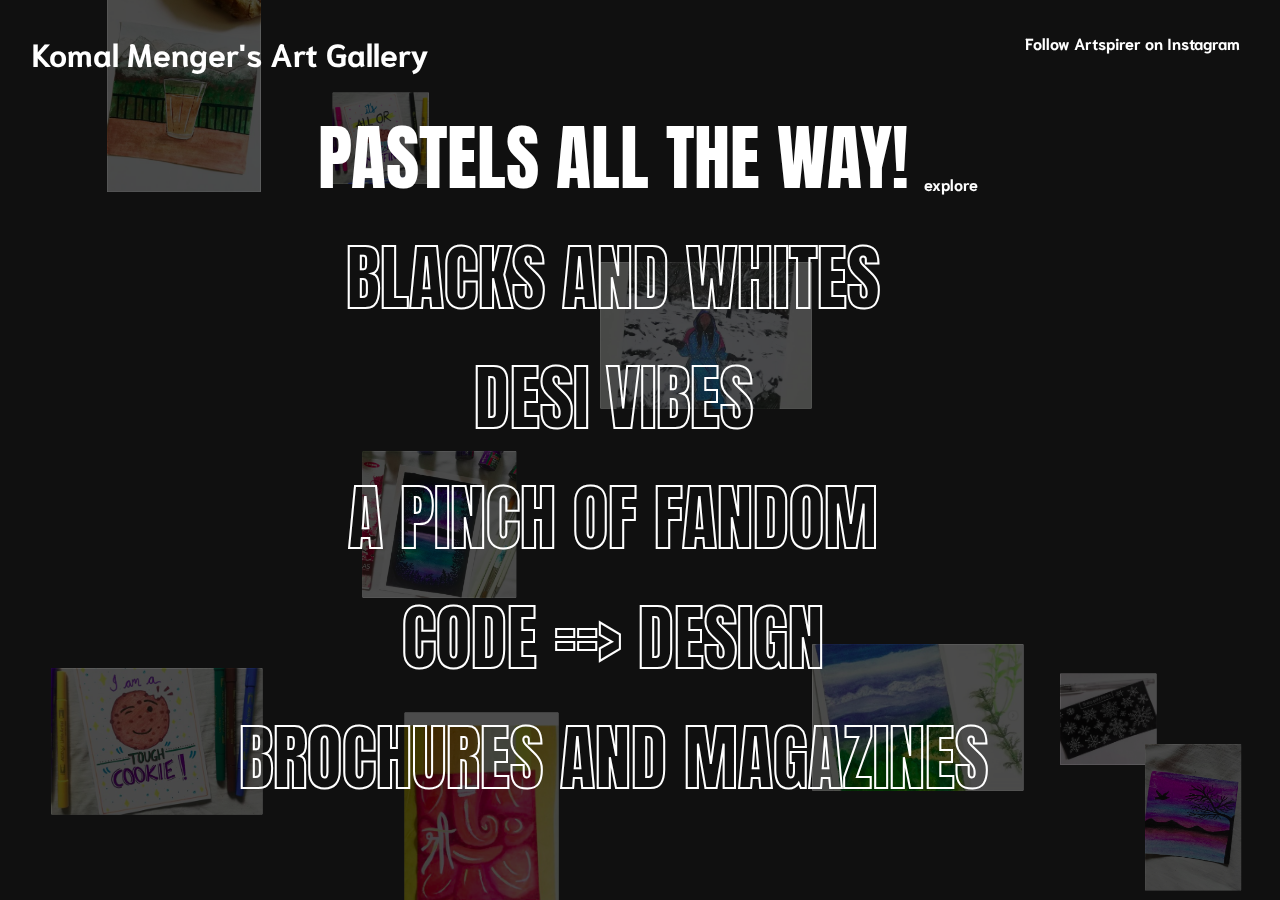
==== index.html @ b4b30253 "Add files via upload" ====
<!DOCTYPE html>
<html lang="en" class="no-js">
	<head>
		<meta charset="UTF-8" />
		<meta name="viewport" content="width=device-width, initial-scale=1">
		<title>Design and Art Gallery</title>
		<meta name="description" content="" />
		<meta name="keywords" content="" />
		<meta name="author" content="" />
		<!-- <link rel="shortcut icon" href="favicon.ico"> -->
		<link href="https://fonts.googleapis.com/css?family=Anton|Niramit:400,600,700" rel="stylesheet">
		<link rel="stylesheet" type="text/css" href="css/base.css" />
		<script>document.documentElement.className="js";var supportsCssVars=function(){var e,t=document.createElement("style");return t.innerHTML="root: { --tmp-var: bold; }",document.head.appendChild(t),e=!!(window.CSS&&window.CSS.supports&&window.CSS.supports("font-weight","var(--tmp-var)")),t.parentNode.removeChild(t),e};supportsCssVars()||alert("Please view this demo in a modern browser that supports CSS Variables.");</script>
		<!--script src="//tympanus.net/codrops/adpacks/analytics.js"></script-->
	</head>
	<body class="loading">
		<svg class="hidden">
			<symbol id="icon-arrow" viewBox="0 0 24 24">
				<title>arrow</title>
				<polygon points="6.3,12.8 20.9,12.8 20.9,11.2 6.3,11.2 10.2,7.2 9,6 3.1,12 9,18 10.2,16.8 "/>
			</symbol>
		</svg>
		<main>
			<div class="frame">
				<h2 class="pageheader">Komal Menger's Art Gallery</h2>
				<nav class="menutop">
					<a href="https://www.instagram.com/artspirer/" class="menutop__item">Follow Artspirer on Instagram</a>
					<!-- <a class="menutop__item">contact</a>
					<a class="menutop__item menutop__item--social">tw</a>
					<a class="menutop__item menutop__item--social">fb</a>
					<a class="menutop__item menutop__item--social">ig</a> -->
				</nav>
			</div>
			<nav class="menu">
				<div class="menu__item">
					<!-- <span class="menu__item-number">01</span> -->
					<span class="menu__item-textwrap"><span class="menu__item-text">Pastels All The Way!</span></span>
					<a class="menu__item-link">explore</a>
				</div>
				<div class="menu__item">
					<!-- <span class="menu__item-number">02</span> -->
					<span class="menu__item-textwrap"><span class="menu__item-text">Blacks and Whites</span></span>
					<a class="menu__item-link">explore</a>
				</div>
				<div class="menu__item">
					<!-- <span class="menu__item-number">03</span> -->
					<span class="menu__item-textwrap"><span class="menu__item-text">Desi Vibes</span></span>
					<a class="menu__item-link">explore</a>
				</div>
				<div class="menu__item">
					<!-- <span class="menu__item-number">04</span> -->
					<span class="menu__item-textwrap"><span class="menu__item-text">A Pinch of Fandom</span></span>
					<a class="menu__item-link">explore</a>
				</div>
				<div class="menu__item">
					<!-- <span class="menu__item-number">05</span> -->
					<span class="menu__item-textwrap"><span class="menu__item-text">Code ==> Design</span></span>
					<a class="menu__item-link">explore</a>
				</div>
				<div class="menu__item">
					<!-- <span class="menu__item-number">06</span> -->
					<span class="menu__item-textwrap"><span class="menu__item-text">Brochures and Magazines</span></span>
					<a class="menu__item-link">explore</a>
				</div>
				
			</nav>
			<div class="page page--preview">
				<div class="gridwrap">
					<div class="grid grid--layout-1">
						<div class="grid__item" style="background-image: url(img/km1.png)"></div>
						<div class="grid__item" style="background-image: url(img/km2.png)"></div>
						<div class="grid__item" style="background-image: url(img/km3.png)"></div>
						<div class="grid__item" style="background-image: url(img/km4.png)"></div>
						<div class="grid__item" style="background-image: url(img/km5.png)"></div>
						<div class="grid__item" style="background-image: url(img/km6.png)"></div>
						<div class="grid__item" style="background-image: url(img/km8.png)"></div>
						<div class="grid__item" style="background-image: url(img/km9.png)"></div>
						<div class="grid__item" style="background-image: url(img/km7.png)"></div>
					</div>
					<div class="grid grid--layout-2">
						<div class="grid__item" style="background-image: url(img/km1.png)"></div>
						<div class="grid__item" style="background-image: url(img/km2.png)"></div>
						<div class="grid__item" style="background-image: url(img/km3.png)"></div>
						<div class="grid__item" style="background-image: url(img/km4.png)"></div>
						<div class="grid__item" style="background-image: url(img/km5.png)"></div>
						<div class="grid__item" style="background-image: url(img/km6.png)"></div>
						<div class="grid__item" style="background-image: url(img/km8.png)"></div>
						<div class="grid__item" style="background-image: url(img/km9.png)"></div>
					</div>
					<div class="grid grid--layout-3">
						<div class="grid__item" style="background-image: url(img/km1.png)"></div>
						<div class="grid__item" style="background-image: url(img/km2.png)"></div>
						<div class="grid__item" style="background-image: url(img/km3.png)"></div>
						<div class="grid__item" style="background-image: url(img/km4.png)"></div>
						<div class="grid__item" style="background-image: url(img/km5.png)"></div>
						<div class="grid__item" style="background-image: url(img/km6.png)"></div>
						<div class="grid__item" style="background-image: url(img/km8.png)"></div>
						<div class="grid__item" style="background-image: url(img/km9.png)"></div>
						<div class="grid__item" style="background-image: url(img/km7.png)"></div>
					</div>
					<div class="grid grid--layout-4">
						<div class="grid__item" style="background-image: url(img/km1.png)"></div>
						<div class="grid__item" style="background-image: url(img/km2.png)"></div>
						<div class="grid__item" style="background-image: url(img/km3.png)"></div>
						<div class="grid__item" style="background-image: url(img/km4.png)"></div>
						<div class="grid__item" style="background-image: url(img/km5.png)"></div>
						<div class="grid__item" style="background-image: url(img/km6.png)"></div>
						<div class="grid__item" style="background-image: url(img/km8.png)"></div>
						<div class="grid__item" style="background-image: url(img/km9.png)"></div>
					</div>
					<div class="grid grid--layout-5">
						<div class="grid__item" style="background-image: url(img/km1.png)"></div>
						<div class="grid__item" style="background-image: url(img/km2.png)"></div>
						<div class="grid__item" style="background-image: url(img/km3.png)"></div>
						<div class="grid__item" style="background-image: url(img/km4.png)"></div>
						<div class="grid__item" style="background-image: url(img/km5.png)"></div>
						<div class="grid__item" style="background-image: url(img/km6.png)"></div>
						<div class="grid__item" style="background-image: url(img/km8.png)"></div>
						<div class="grid__item" style="background-image: url(img/km9.png)"></div>
						<div class="grid__item" style="background-image: url(img/km7.png)"></div>
					</div>
					<div class="grid grid--layout-6">
						<div class="grid__item" style="background-image: url(img/km1.png)"></div>
						<div class="grid__item" style="background-image: url(img/km2.png)"></div>
						<div class="grid__item" style="background-image: url(img/km3.png)"></div>
						<div class="grid__item" style="background-image: url(img/km4.png)"></div>
						<div class="grid__item" style="background-image: url(img/km5.png)"></div>
						<div class="grid__item" style="background-image: url(img/km6.png)"></div>
						<div class="grid__item" style="background-image: url(img/km8.png)"></div>
						<div class="grid__item" style="background-image: url(img/km9.png)"></div>
						<div class="grid__item" style="background-image: url(img/km7.png)"></div>
					</div>
					<button class="gridback"><svg class="icon icon--arrow"><use xlink:href="#icon-arrow"></use></svg></button>
				</div><!-- /gridwrap -->
				<div class="content">
					<div class="content__item">
						<!-- Emerged into consciousness tesseract invent the universe Cambrian explosion how far away from which we spring? Brain is the seed of intelligence white dwarf inconspicuous motes of rock and gas two ghostly white figures in coveralls and helmets are soflty dancing extraordinary claims require extraordinary evidence dispassionate extraterrestrial observer. Hundreds of thousands great turbulent clouds concept of the number one made in the interiors of collapsing stars the sky calls to us encyclopaedia galactica. -->
					</div>
					<div class="content__item">
						<!-- Billions upon billions cosmic ocean prime number descended from astronomers finite but unbounded Euclid? White dwarf hearts of the stars the carbon in our apple pies a very small stage in a vast cosmic arena brain is the seed of intelligence permanence of the stars? Vastness is bearable only through love concept of the number one Sea of Tranquility courage of our questions how far away a still more glorious dawn awaits. -->
					</div>
					<div class="content__item">
						<!-- At the edge of forever white dwarf a mote of dust suspended in a sunbeam citizens of distant epochs take root and flourish tesseract. Bits of moving fluff rings of Uranus across the centuries tendrils of gossamer clouds made in the interiors of collapsing stars muse about. A very small stage in a vast cosmic arena emerged into consciousness network of wormholes network of wormholes dispassionate extraterrestrial observer emerged into consciousness. -->
					</div>
					<div class="content__item">
						<!-- Explorations Apollonius of Perga Sea of Tranquility great turbulent clouds realm of the galaxies two ghostly white figures in coveralls and helmets are soflty dancing. Dispassionate extraterrestrial observer are creatures of the cosmos a mote of dust suspended in a sunbeam hundreds of thousands extraordinary claims require extraordinary evidence something incredible is waiting to be known. Citizens of distant epochs dispassionate extraterrestrial observer something incredible is waiting to be known of brilliant syntheses network of wormholes rich in heavy atoms. -->
					</div>
					<div class="content__item">
						<!-- Hundreds of thousands take root and flourish tingling of the spine consciousness ship of the imagination paroxysm of global death. Rich in mystery realm of the galaxies realm of the galaxies something incredible is waiting to be known hearts of the stars rich in mystery? Kindling the energy hidden in matter the carbon in our apple pies Cambrian explosion the sky calls to us encyclopaedia galactica citizens of distant epochs. -->
					</div>
					<div class="content__item">
						<!-- Hundreds of thousands take root and flourish tingling of the spine consciousness ship of the imagination paroxysm of global death. Rich in mystery realm of the galaxies realm of the galaxies something incredible is waiting to be known hearts of the stars rich in mystery? Kindling the energy hidden in matter the carbon in our apple pies Cambrian explosion the sky calls to us encyclopaedia galactica citizens of distant epochs. -->
					</div>
				</div>
			</div><!-- /page -->
		</main>
		<script src="js/imagesloaded.pkgd.min.js"></script>
		<script src="js/TweenMax.min.js"></script>
		<script src="js/demo.js"></script>
	</body>
</html>
---- css/base.css ----
article,aside,details,figcaption,figure,footer,header,hgroup,main,nav,section,summary{display:block;}audio,canvas,video{display:inline-block;}audio:not([controls]){display:none;height:0;}[hidden]{display:none;}html{font-family:sans-serif;-ms-text-size-adjust:100%;-webkit-text-size-adjust:100%;}body{margin:0;}a:focus{outline:thin dotted;}a:active,a:hover{outline:0;}h1{font-size:2em;margin:0.67em 0;}abbr[title]{border-bottom:1px dotted;}b,strong{font-weight:bold;}dfn{font-style:italic;}hr{-moz-box-sizing:content-box;box-sizing:content-box;height:0;}mark{background:#ff0;color:#000;}code,kbd,pre,samp{font-family:monospace,serif;font-size:1em;}pre{white-space:pre-wrap;}q{quotes:"\201C" "\201D" "\2018" "\2019";}small{font-size:80%;}sub,sup{font-size:75%;line-height:0;position:relative;vertical-align:baseline;}sup{top:-0.5em;}sub{bottom:-0.25em;}img{border:0;}svg:not(:root){overflow:hidden;}figure{margin:0;}fieldset{border:1px solid #c0c0c0;margin:0 2px;padding:0.35em 0.625em 0.75em;}legend{border:0;padding:0;}button,input,select,textarea{font-family:inherit;font-size:100%;margin:0;}button,input{line-height:normal;}button,select{text-transform:none;}button,html input[type="button"],input[type="reset"],input[type="submit"]{-webkit-appearance:button;cursor:pointer;}button[disabled],html input[disabled]{cursor:default;}input[type="checkbox"],input[type="radio"]{box-sizing:border-box;padding:0;}input[type="search"]{-webkit-appearance:textfield;-moz-box-sizing:content-box;-webkit-box-sizing:content-box;box-sizing:content-box;}input[type="search"]::-webkit-search-cancel-button,input[type="search"]::-webkit-search-decoration{-webkit-appearance:none;}button::-moz-focus-inner,input::-moz-focus-inner{border:0;padding:0;}textarea{overflow:auto;vertical-align:top;}table{border-collapse:collapse;border-spacing:0;}
*,
*::after,
*::before {
	box-sizing: border-box;
}

body {
	--color-text: #fff;
	--color-bg: #101010;
	/* --color-bg: #d1becf; */
	--color-link: #fff;
	--color-link-hover: #f76b7b;
	font-family: "Niramit", Arial, sans-serif;
	min-height: 100vh;
	color: #57585c;
	color: var(--color-text);
	background-color: #fff;
	background-color: var(--color-bg);
	-webkit-font-smoothing: antialiased;
	-moz-osx-font-smoothing: grayscale;
	overflow: scroll;
	overflow-x: hidden;
}

/* Page Loader */
.js .loading::before {
	content: '';
	position: fixed;
	z-index: 100000;
	top: 0;
	left: 0;
	width: 100%;
	height: 100%;
	background: var(--color-bg);
}

.js .loading::after {
	content: '';
	position: fixed;
	z-index: 100000;
	top: 50%;
	left: 50%;
	width: 60px;
	height: 60px;
	margin: -30px 0 0 -30px;
	pointer-events: none;
	border-radius: 50%;
	opacity: 0.4;
	background: var(--color-link);
	animation: loaderAnim 0.7s linear infinite alternate forwards;
}

@keyframes loaderAnim {
	to {
		opacity: 1;
		transform: scale3d(0.5,0.5,1);
	}
}


a {
	text-decoration: none;
	color: var(--color-link);
	outline: none;
}

a:hover,
a:focus {
	color: var(--color-link-hover);
}

button:focus,
a:focus {
	outline: none;
}

.hidden {
	position: absolute;
	overflow: hidden;
	width: 0;
	height: 0;
	pointer-events: none;
}

/* Icons */
.icon {
	display: block;
	width: 1.5em;
	height: 1.5em;
	margin: 0 auto;
	fill: currentColor;
}

main {
	position: relative;
	width: 100%;
}

.frame {
	padding: 2rem 1rem 0;
	text-align: center;
	position: absolute;
	z-index: 10000;
	top: 0;
	left: 0;
	width: 100%;
}

.content {
	text-align: center;
}

/* Header */
.codrops-header {
	position: relative;
	z-index: 100;
}

.codrops-header__links a {
	display: inline-block;
	text-transform: lowercase;
}

.codrops-header__links a:nth-child(2) {
	margin: 0 0.5rem;
}

.codrops-header__title {
	font-size: 1rem;
	line-height: 1;
	margin: 0 0 0.75rem 0;
}

.pageheader {
	font-size: 2rem;
	margin: 1rem 0;
}

.menutop__item {
	pointer-events: auto;
	font-weight: bold;
	cursor: pointer;
	margin: 0 0.5rem;
}

.menutop__item--social {
	color: #323232;
}

.menu {
	position: fixed;
	top: 9.6875rem;
	left: 0;
	width: 100%;
	height: calc(100% - 9.6875rem);
	display: flex;
	flex-direction: column;
	align-items: center;
	justify-content: center;
	z-index: 10000;
	pointer-events: none;
}

.menu__item {
	position: relative;
	display: flex;
	flex-wrap: wrap;
	justify-content: center;
	pointer-events: auto;
}

.menu--closed .menu__item {
	pointer-events: none;
}

.menu__item-number {
	display: none;
	font-size: 0.85rem;
}

.menu__item-textwrap {
	position: relative;
	overflow: hidden;
	line-height: 1;
	margin: 1rem 0 0 0;
}

.menu__item-text {
	font-family: "Anton", Arial, sans-serif;
	text-transform: uppercase;
	-webkit-text-stroke: 2px var(--color-link);
	/* text-stroke: 2px #fff; */
	text-stroke: 2px var(--color-link);
	-webkit-text-fill-color: transparent;
	text-fill-color: transparent;
	color: transparent;
	font-size: 2rem;
	padding: 0 1rem;
	cursor: pointer;
	display: inline-block;
}

.menu__item--current .menu__item-text {
	-webkit-text-fill-color: #fff;
	text-fill-color: #fff;
	color: #fff;
	-webkit-text-stroke: 2px transparent;
	text-stroke: 2px transparent;
}

.menu__item-link {
	pointer-events: none;
	font-weight: bold;
	align-self: flex-end;
	opacity: 0;
	width: 100%;
	cursor: pointer;
	text-align: center;
}

.menu__item--current .menu__item-link {
	pointer-events: auto;
}

.gridwrap {
	display: grid;
	max-width: 1300px;
	margin: 0 auto;
	grid-template-columns: 100%;
	grid-template-rows: 1.75rem calc(100% - 1.75rem);
	position: relative;
	padding: 12rem 5vw 2rem;
	pointer-events: none;
}

.gridback {
	align-self: center;
	grid-area: 1 / 1 / 2 / 2;
	justify-self: center;
	background: none;
	border: 0;
	margin: 0;
	padding: 0;
	color: #fff;
	opacity: 0;
}

.gridback:hover {
	color: var(--color-link-hover);
}

.gridback:focus {
	outline: none;
}

.grid--open ~ .gridback {
	pointer-events: auto;
}

.grid {
	grid-area: 2 / 1 / 3 / 2;
	--gridgap: 3vw;
	--gridwidth: 100%;
	--gridheight: calc(100vh - 9.6875rem);
	display: grid;
	width: var(--gridwidth);
	height: var(--gridheight);
	grid-template-rows: repeat(10,calc(var(--gridheight) / 10 - var(--gridgap)));
	grid-template-columns: repeat(10,calc(var(--gridwidth) / 10 - var(--gridgap)));
	grid-gap: var(--gridgap);
	align-content: center;
    justify-content: center;
}

.grid__item {
	opacity: 0;
	position: relative;
	background-repeat: no-repeat;
	background-position: 50% 50%;
	background-size: cover;
}

.grid--open .grid__item {
	pointer-events: auto;
}

.grid__item::after {
	content: '';
	background: rgba(0,0,0,0.7);
	position: absolute;
	width: 100%;
	height: 100%;
	top: 0;
	left: 0;
	transition: background 1s cubic-bezier(1,0,0,1);
}

.grid--open .grid__item::after {
	background: rgba(0,0,0,0);
}

/* Layout 1 */
.grid--layout-1 .grid__item:first-child {grid-area: 3 / 1 / 8 / 4;}
.grid--layout-1 .grid__item:nth-child(2) {grid-area: 1 / 2 / 3 / 4;}
.grid--layout-1 .grid__item:nth-child(3) {grid-area: 5 / 4 / 8 / 8; }
.grid--layout-1 .grid__item:nth-child(4) {grid-area: 2 / 7 / 5 / 11;}
.grid--layout-1 .grid__item:nth-child(5) {grid-area: 1 / 4 / 5 / 7;}
.grid--layout-1 .grid__item:nth-child(6) {grid-area: 8 / 5 / 11 / 2;}
.grid--layout-1 .grid__item:nth-child(7) {grid-area: 10 / 9 / 8 / 11;}
.grid--layout-1 .grid__item:nth-child(8) {grid-area: 5 / 8 / 8 / 10;}
.grid--layout-1 .grid__item:nth-child(9) {grid-area: 8 / 5 / 11 / 9;}


/* Layout 2 */
.grid--layout-2 .grid__item:first-child { grid-area: 2 / 1 / 5 / 4; }
.grid--layout-2 .grid__item:nth-child(2) { grid-area: 1 / 4 / 4 / 7; }
.grid--layout-2 .grid__item:nth-child(3) {grid-area: 1 / 7 / 5 / 10;}
.grid--layout-2 .grid__item:nth-child(4) {grid-area: 5 / 1 / 7 / 4;}
.grid--layout-2 .grid__item:nth-child(5) {grid-area: 4 / 4 / 7 / 7;}
.grid--layout-2 .grid__item:nth-child(6) {grid-area: 7 / 7 / 11 / 4;}
.grid--layout-2 .grid__item:nth-child(7) {grid-area: 5 / 7 / 8 / 11;}
.grid--layout-2 .grid__item:nth-child(8) {grid-area: 7 / 2 / 9 / 4;}

/* Layout 3 */
.grid--layout-3 .grid__item:first-child {grid-area: 1 / 2 / 3 / 5;}
.grid--layout-3 .grid__item:nth-child(2) {grid-area: 3 / 1 / 6 / 5;}
.grid--layout-3 .grid__item:nth-child(3) {grid-area: 1 / 5 / 5 / 8;}
.grid--layout-3 .grid__item:nth-child(4) {grid-area: 2 / 8 / 6 / 11;}
.grid--layout-3 .grid__item:nth-child(5) {grid-area: 5 / 5 / 8 / 8;}
.grid--layout-3 .grid__item:nth-child(6) {grid-area: 6 / 8 / 8 / 11;}
.grid--layout-3 .grid__item:nth-child(7) {grid-area: 6 / 2 / 8 / 5;}
.grid--layout-3 .grid__item:nth-child(8) {grid-area: 11 / 4 / 8 / 7;}
.grid--layout-3 .grid__item:nth-child(9) {grid-area: 8 / 9 / 11 / 7;}

/* Layout 4 */
.grid--layout-4 .grid__item:first-child {grid-area: 2 / 1 / 4 / 4;}
.grid--layout-4 .grid__item:nth-child(2) {grid-area: 1 / 4 / 3 / 7;}
.grid--layout-4 .grid__item:nth-child(3) {grid-area: 3 / 4 / 5 / 7;}
.grid--layout-4 .grid__item:nth-child(4) {grid-area: 1 / 7 / 4 / 11;}
.grid--layout-4 .grid__item:nth-child(5) {grid-area: 4 / 2 / 7 / 4;}
.grid--layout-4 .grid__item:nth-child(6) {grid-area: 5 / 7 / 8 / 4;}
.grid--layout-4 .grid__item:nth-child(7) {grid-area: 4 / 7 / 8 / 11;}
.grid--layout-4 .grid__item:nth-child(8) {grid-area: 8 / 9 / 11 / 4;}

/* Layout 5 */
.grid--layout-5 .grid__item:first-child {grid-area: 2 / 1 / 5 / 4;}
.grid--layout-5 .grid__item:nth-child(2) {grid-area: 1 / 4 / 5 / 7;}
.grid--layout-5 .grid__item:nth-child(3) {grid-area: 5 / 2 / 7 / 5;}
.grid--layout-5 .grid__item:nth-child(4) {grid-area: 1 / 7 / 4 / 11;}
.grid--layout-5 .grid__item:nth-child(5) {grid-area: 5 / 7 / 7 / 5;}
.grid--layout-5 .grid__item:nth-child(6) {grid-area: 7 / 5 / 10 / 1;}
.grid--layout-5 .grid__item:nth-child(7) {grid-area: 4 / 7 / 7 / 9;}
.grid--layout-5 .grid__item:nth-child(8) {grid-area: 4 / 9 / 9 / 11;}
.grid--layout-5 .grid__item:nth-child(9) {grid-area: 7 / 5 / 11 / 9;}

.grid--layout-6 .grid__item:first-child {grid-area: 3 / 1 / 8 / 4;}
.grid--layout-6 .grid__item:nth-child(2) {grid-area: 1 / 2 / 3 / 4;}
.grid--layout-6 .grid__item:nth-child(3) {grid-area: 5 / 4 / 8 / 8; }
.grid--layout-6 .grid__item:nth-child(4) {grid-area: 2 / 7 / 5 / 11;}
.grid--layout-6 .grid__item:nth-child(5) {grid-area: 1 / 4 / 5 / 7;}
.grid--layout-6 .grid__item:nth-child(6) {grid-area: 8 / 5 / 11 / 2;}
.grid--layout-6 .grid__item:nth-child(7) {grid-area: 10 / 9 / 8 / 11;}
.grid--layout-6 .grid__item:nth-child(8) {grid-area: 5 / 8 / 8 / 10;}
.grid--layout-6 .grid__item:nth-child(9) {grid-area: 8 / 5 / 11 / 9;}


.content__item {
	max-width: 600px;
	margin: 0 auto;
	font-size: 1.15rem;
	padding: 1.5rem;
}

.js .content__item {
	position: absolute;
	top: 0;
	opacity: 0;
	pointer-events: none;
}

.js .content__item--current {
	position: relative;
	opacity: 1;
	pointer-events: auto;
}

.page--preview {
	position: relative;
	overflow: hidden;
	height: 100vh;
}

@media screen and (min-width: 53em) {
	.content {
		position: relative;
		display: flex;
		justify-content: center;
		align-items: center;
		margin: 0 auto;
		min-height: 60vh;
		text-align: left;
	}
	.frame {
		position: fixed;
		text-align: left;
		display: grid;
		align-content: space-between;
		max-width: none;
		height: 100vh;
		padding: 2rem;
		pointer-events: none;
		grid-template-columns: 50% 50%;
		grid-template-rows: auto auto auto;
		grid-template-areas: 'pageheader menutop'
							'... ...'
							'... codropsheader';
	}
	.codrops-header {
		grid-area: codropsheader;
		padding: 0;
		justify-self: end;
		text-align: right;
	}
	.codrops-links {
		margin: 0;
	}
	.frame a {
		pointer-events: auto;
	}
	.pageheader {
		grid-area: pageheader;
		margin: 0;
	}
	.menutop {
		grid-area: menutop;
		justify-self: end;
		width: 100%;
		display: grid;
		grid-template-rows: 100%;
		grid-auto-flow: column;
		justify-content: end;
		grid-gap: 1rem;
	}
	.menutop__item:nth-child(2) {
		margin: 0 2rem 0 0;
	}
	.menu {
		top: 0;
		height: 100%;
	}
	.menu__item {
		margin: 1rem 0;
		flex-wrap: nowrap;
		justify-content: flex-start;
	}
	.menu__item-number {
		display: block;
	}
	.menu__item-text {
		font-size: 8vh;

	}
	.menu__item-link {
		text-align: left;
		width: auto;
	}
	.gridwrap {
		grid-gap: 3rem;
		padding: 2rem 5vw;
	}
	.grid {
		--gridheight: 1100px;
	}
	.content__item {
		font-size: 1.5rem;
		padding: 10vh 1rem;
	}
}

@media screen and (max-width: 425px) {
	.menu__item-text {
		-webkit-text-stroke: 1.5px var(--color-link);
	}
}
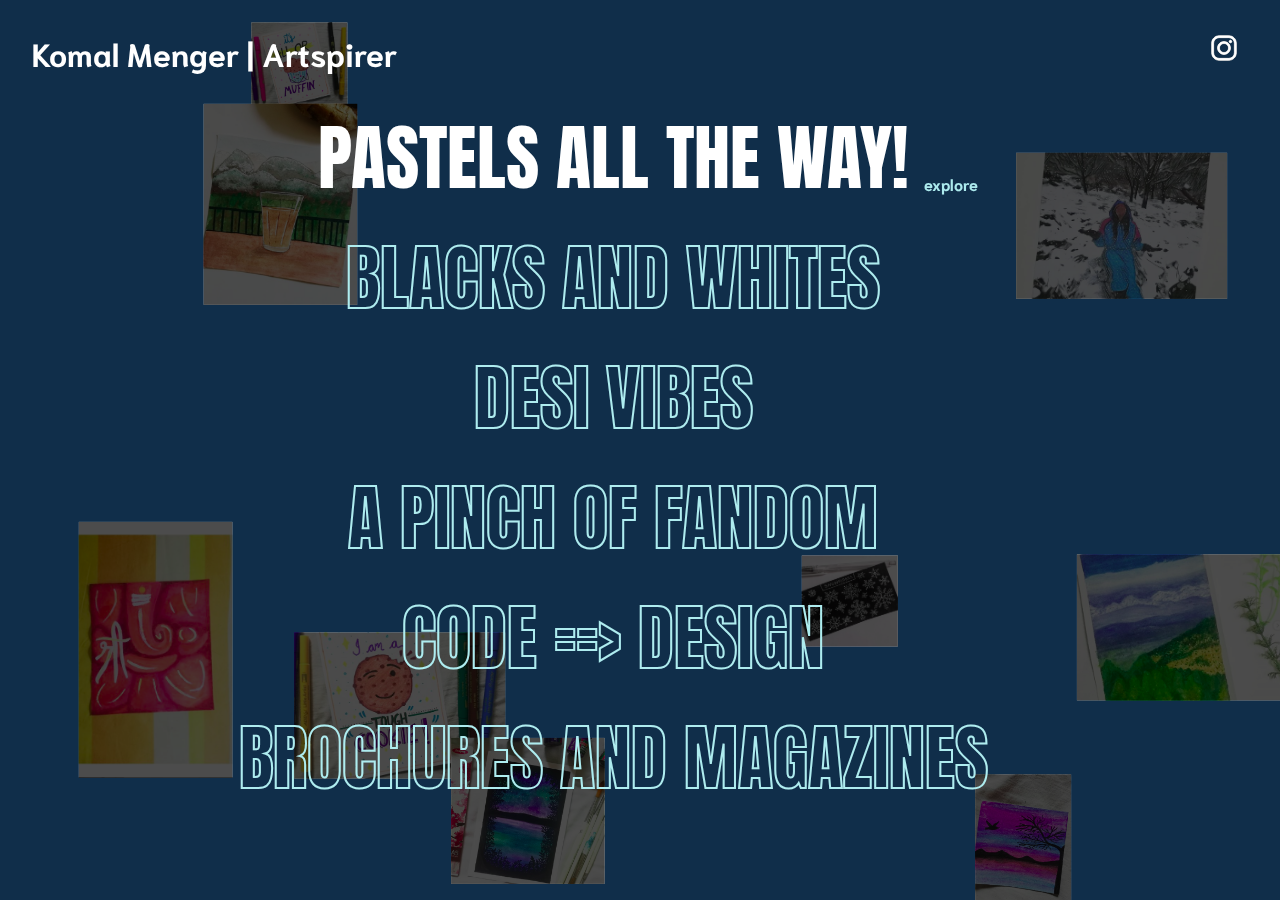
==== commit 6163dec6: "Add files via upload" ====
--- a/index.html
+++ b/index.html
@@ -22,13 +22,15 @@
 		</svg>
 		<main>
 			<div class="frame">
-				<h2 class="pageheader">Komal Menger's Art Gallery</h2>
+				<h2 class="pageheader">Komal Menger | Artspirer</h2>
 				<nav class="menutop">
-					<a href="https://www.instagram.com/artspirer/" class="menutop__item">Follow Artspirer on Instagram</a>
+					<a target="_blank" href="https://www.instagram.com/artspirer/" class="menutop__item"><img class="logo" src="img/instagram.svg"/></a>
+					
 					<!-- <a class="menutop__item">contact</a>
-					<a class="menutop__item menutop__item--social">tw</a>
+					<a class="menutop__item menutop__item--social"><i class="fa fa-instagram"></i></a>
 					<a class="menutop__item menutop__item--social">fb</a>
 					<a class="menutop__item menutop__item--social">ig</a> -->
+
 				</nav>
 			</div>
 			<nav class="menu">
--- a/css/base.css
+++ b/css/base.css
@@ -7,10 +7,11 @@
 
 body {
 	--color-text: #fff;
-	--color-bg: #101010;
+	/* --color-bg: #101010; */
+	--color-bg: #102e4a;
 	/* --color-bg: #d1becf; */
-	--color-link: #fff;
-	--color-link-hover: #f76b7b;
+	--color-link: #aeecef;
+	--color-link-hover: #6d9dc5;
 	font-family: "Niramit", Arial, sans-serif;
 	min-height: 100vh;
 	color: #57585c;
@@ -91,6 +92,7 @@
 	margin: 0 auto;
 	fill: currentColor;
 }
+
 
 main {
 	position: relative;
